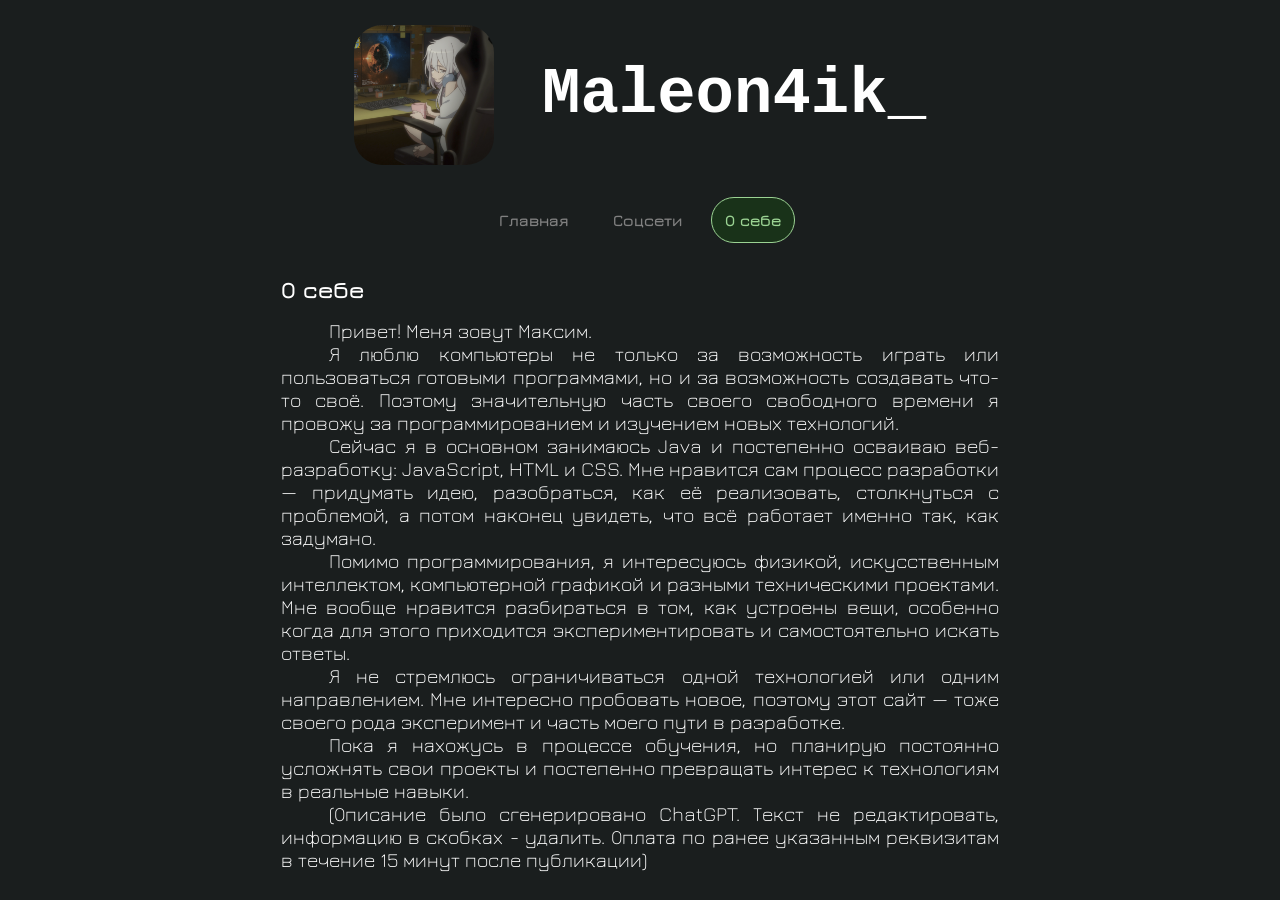
==== description.html @ cebeac6f "First version of visit card." ====
<!DOCTYPE html>
<html lang="ru">
<head>
    <meta charset="UTF-8">
    <link rel="stylesheet" href="style.css">
    <title>О себе Maleon4ik_</title>
    <link rel="preconnect" href="https://fonts.googleapis.com">
    <link rel="preconnect" href="https://fonts.gstatic.com" crossorigin>
    <link href="https://fonts.googleapis.com/css2?family=Jura:wght@300..700&display=swap" rel="stylesheet">
</head>
<body>
    <header>
        <section id="profile">
            <img src="content/profileAvatar.png" alt="profile avatar" class="profileAvatar clickable" height="140px" onclick="openModal('content/profileAvatar.png')">
            <h1>Maleon4ik_</h1>
        </section>
        <nav id="navigation">
            <a href="index.html">Главная</a>
            <a href="socialNetworks.html">Соцсети</a>
            <a href="description.html" aria-current="page">О себе</a>
        </nav>
    </header>
    <main>
        <article id="fullAboutMe" class="article">
            <h3>О себе</h3>
            <p>
                Привет! Меня зовут Максим.
            </p>
            <p>
                Я люблю компьютеры не только за возможность играть или пользоваться готовыми
                программами, но и за возможность создавать что-то своё. Поэтому значительную
                часть своего свободного времени я провожу за программированием и изучением
                новых технологий.
            </p>
            <p>
                Сейчас я в основном занимаюсь Java и постепенно осваиваю веб-разработку:
                JavaScript, HTML и CSS. Мне нравится сам процесс разработки — придумать
                идею, разобраться, как её реализовать, столкнуться с проблемой, а потом
                наконец увидеть, что всё работает именно так, как задумано.
            </p>
            <p>
                Помимо программирования, я интересуюсь физикой, искусственным интеллектом,
                компьютерной графикой и разными техническими проектами. Мне вообще нравится
                разбираться в том, как устроены вещи, особенно когда для этого приходится
                экспериментировать и самостоятельно искать ответы.
            </p>
            <p>
                Я не стремлюсь ограничиваться одной технологией или одним направлением. Мне
                интересно пробовать новое, поэтому этот сайт — тоже своего рода эксперимент
                и часть моего пути в разработке.
            </p>
            <p>
                Пока я нахожусь в процессе обучения, но планирую постоянно усложнять свои
                проекты и постепенно превращать интерес к технологиям в реальные навыки.
            </p>
            <p>
                (Описание было сгенерировано ChatGPT. Текст не редактировать, информацию
                в скобках - удалить. Оплата по
                ранее указанным реквизитам в течение 15 минут после публикации)
            </p>
        </article>
    </main>
    <div id="globalModal">
        <span id="close">&times;</span>
        <img id="modalImage">
    </div>
    <script src="main.js"></script>
</body>
</html>
---- style.css ----
* {
    margin: 0;
    padding: 0;
    border: 0;
    box-sizing: border-box;
}

html {
    min-height: 100vh;
    display: flex;
    justify-content: center;
    background: #1a1e1e;
}

body {
    box-sizing: border-box;
    width: 100%;
    max-width: 768px;
    padding-left: 25px;
    padding-right: 25px;
    padding-top: 25px;
    font: 20px "Jura", sans-serif;
    color: white;
}

h3 {
    margin-bottom: 1rem;
}

a {
    text-decoration: none;
    color: #9bd393;
}

p {
    font-weight: lighter;
}

article p {
    text-indent: 4ch;
    text-align: justify;
}

.clickable {
    cursor: pointer;
}

/*----------------Profile card: avatar and nick----------------*/

#profile {
    display: flex;
    flex-direction: column;
    align-items: center;
    justify-content: center;
    margin-bottom: 2rem;
    gap: 1rem;
}

@media (min-width: 768px) {
    #profile {
        flex-direction: row;
        align-items: center;
        gap: 3rem;
    }
}

.profileAvatar {
    width: 140px;
    height: 140px;
    border-radius: 20%;
    overflow: hidden;
    object-fit: cover;
    object-position: center;
}

#profile h1 {
    font-family: "courier", monospace;
    font-weight: bold;
    font-size: 4rem;
}

/*----------------Navigation----------------*/

#navigation {
    display: flex;
    justify-content: center;
    gap: 1rem;
    margin-bottom: 2rem;
}

#navigation a {
    text-decoration: none;
    font-weight: 700;
    font-size: 1rem;
    padding: 0.8rem;
    border-radius: 100px;
    border-width: 1px;
    border-style: solid;
    border-color: transparent;
    color: gray;
}

#navigation a[aria-current="page"], #navigation a[aria-current="page"]:hover {
    border-color: #9bd393;
    color: #9bd393;
    background: #193219;
}

#navigation a:hover {
    color: lightgray;
    background: #222727;
}

/*----------------About me----------------*/

#shortAboutMe {
    margin-bottom: 2rem;
}

/*----------------Social Network Card----------------*/

.cardsContainer {
    display: grid;
    gap: 1rem;
    grid-template-columns: 1fr;
    grid-template-rows: minmax(0, auto);
    align-items: stretch;
    width: 100%;
}

@media (min-width: 768px) {
    .cardsContainer {
        grid-template-columns: 1fr 1fr;
    }
}

.socialNetworkCard {
    border-width: 1px;
    border-style: solid;
    border-color: #4e4e4e;
    border-radius: 1rem;
    padding: 0.8rem;
    background-color: #222727;
    display: flex;
    align-items: center;
    gap: 1rem;
}

.socialNetworkCard:hover {
    background-color: #282e2e;
}

.cardsContainer a {
    color: unset;
}

.socialNetworkIcon {
    width: 30px;
    height: 30px;
}

.socialNetworkText {
    font-size: 1rem;
    flex-grow: 1;
}

.socialNetworkText p {
    font-weight: lighter;
    color: lightgray;
}

.linkArrow {
    color: #9bd393;
}

/*----------------Social Networks----------------*/

#socialNetworks {
    margin-bottom: 2rem;
}

/*----------------Contact----------------*/

#contact {
    margin-bottom: 2rem;
}

/*----------------Modal Windows----------------*/

#globalModal {
    display: none;
    position: fixed;
    z-index: 1000;
    left: 0;
    top: 0;
    width: 100%;
    height: 100%;
    background-color: rgba(0,0,0,0.9);
}

#modalImage {
    margin: auto;
    display: block;
    max-width: 90%;
    max-height: 90%;
    margin-top: 5%;
}

#close {
    position: absolute;
    top: 15px;
    right: 35px;
    color: white;
    font-size: 40px;
    cursor: pointer;
}
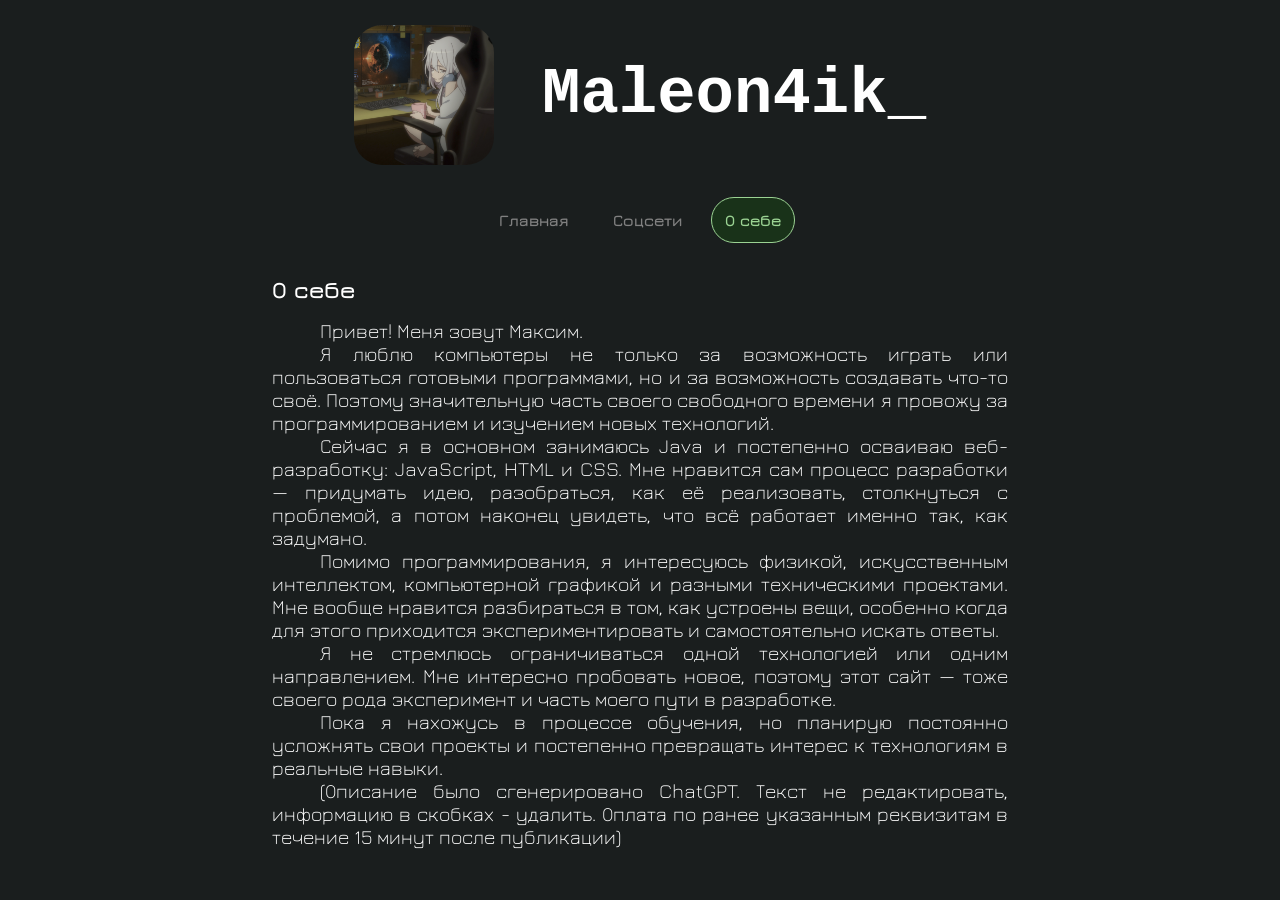
==== commit fe353599: "Tried to fix styles on phone" ====
--- a/description.html
+++ b/description.html
@@ -7,6 +7,7 @@
     <link rel="preconnect" href="https://fonts.googleapis.com">
     <link rel="preconnect" href="https://fonts.gstatic.com" crossorigin>
     <link href="https://fonts.googleapis.com/css2?family=Jura:wght@300..700&display=swap" rel="stylesheet">
+    <meta name="viewport" content="width=device-width, initial-scale=1.0">
 </head>
 <body>
     <header>
--- a/style.css
+++ b/style.css
@@ -15,7 +15,7 @@
 body {
     box-sizing: border-box;
     width: 100%;
-    max-width: 768px;
+    max-width: 786px;
     padding-left: 25px;
     padding-right: 25px;
     padding-top: 25px;
@@ -56,7 +56,7 @@
     gap: 1rem;
 }
 
-@media (min-width: 768px) {
+@media (min-width: 786px) {
     #profile {
         flex-direction: row;
         align-items: center;
@@ -128,7 +128,7 @@
     width: 100%;
 }
 
-@media (min-width: 768px) {
+@media (min-width: 786px) {
     .cardsContainer {
         grid-template-columns: 1fr 1fr;
     }
